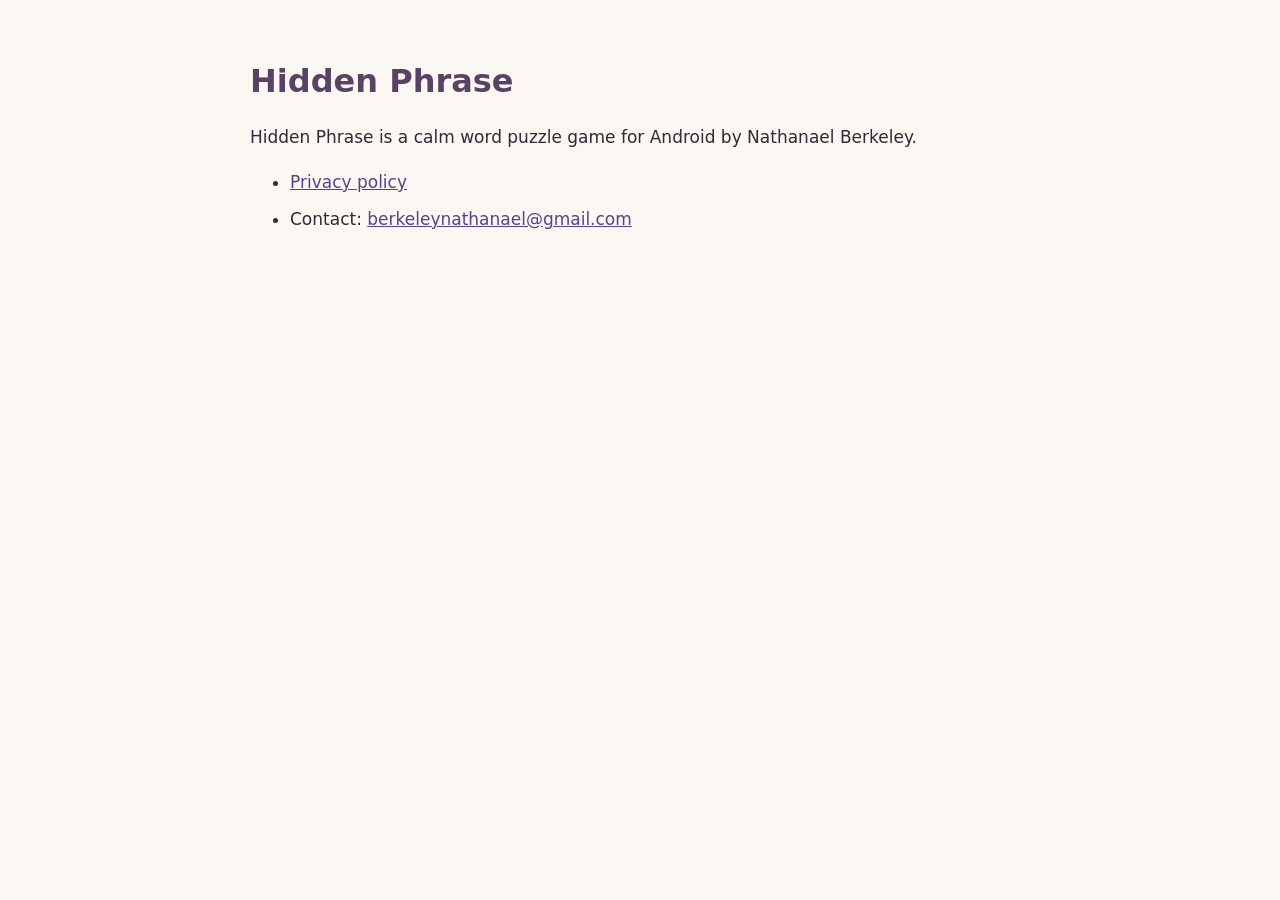
==== index.html @ d9e30f46 "Add files via upload" ====
<!doctype html><html lang="en"><head><meta charset="utf-8"><meta name="viewport" content="width=device-width,initial-scale=1"><title>Hidden Phrase</title><style>body{margin:0;background:#fbf8f3;color:#302936;font:17px/1.65 system-ui,sans-serif}main{max-width:780px;margin:auto;padding:40px 24px 64px}h1{line-height:1.25;color:#594264;font-size:2rem}a{color:#59418b;text-decoration:underline;overflow-wrap:anywhere}a:focus-visible{outline:3px solid #865da8;outline-offset:4px}li{margin-bottom:.55rem}</style></head><body><main><h1>Hidden Phrase</h1>
<p>Hidden Phrase is a calm word puzzle game for Android by Nathanael Berkeley.</p>
<ul><li><a href="privacy.html">Privacy policy</a></li><li>Contact: <a href="mailto:berkeleynathanael@gmail.com">berkeleynathanael@gmail.com</a></li></ul>
</main></body></html>
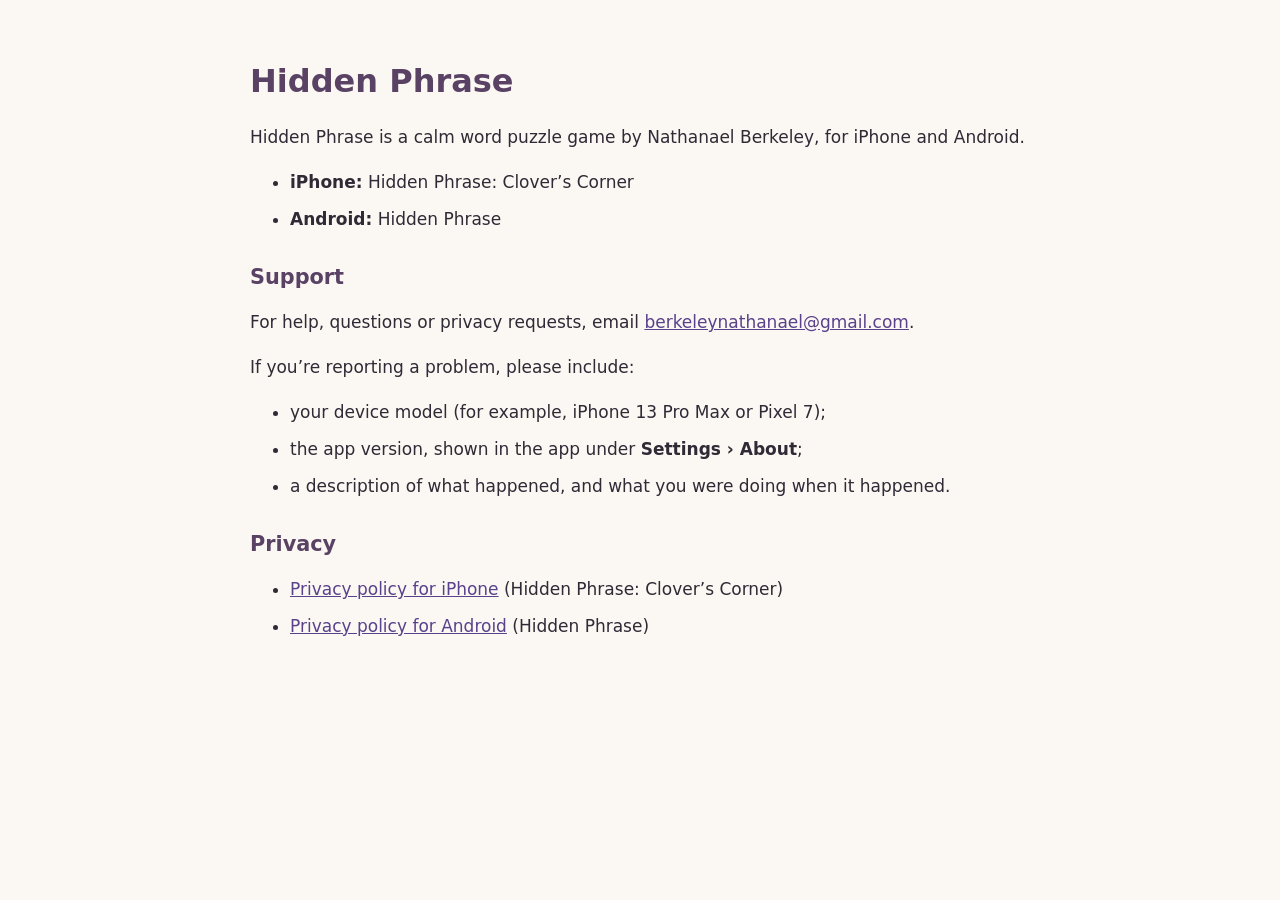
==== commit 60782035: "Add files via upload" ====
--- a/index.html
+++ b/index.html
@@ -1,4 +1,10 @@
-<!doctype html><html lang="en"><head><meta charset="utf-8"><meta name="viewport" content="width=device-width,initial-scale=1"><title>Hidden Phrase</title><style>body{margin:0;background:#fbf8f3;color:#302936;font:17px/1.65 system-ui,sans-serif}main{max-width:780px;margin:auto;padding:40px 24px 64px}h1{line-height:1.25;color:#594264;font-size:2rem}a{color:#59418b;text-decoration:underline;overflow-wrap:anywhere}a:focus-visible{outline:3px solid #865da8;outline-offset:4px}li{margin-bottom:.55rem}</style></head><body><main><h1>Hidden Phrase</h1>
-<p>Hidden Phrase is a calm word puzzle game for Android by Nathanael Berkeley.</p>
-<ul><li><a href="privacy.html">Privacy policy</a></li><li>Contact: <a href="mailto:berkeleynathanael@gmail.com">berkeleynathanael@gmail.com</a></li></ul>
+<!doctype html><html lang="en"><head><meta charset="utf-8"><meta name="viewport" content="width=device-width,initial-scale=1"><title>Hidden Phrase · Support</title><style>body{margin:0;background:#fbf8f3;color:#302936;font:17px/1.65 system-ui,sans-serif}main{max-width:780px;margin:auto;padding:40px 24px 64px}h1,h2{line-height:1.25;color:#594264}h1{font-size:2rem}h2{font-size:1.3rem;margin-top:2rem}a{color:#59418b;text-decoration:underline;overflow-wrap:anywhere}a:focus-visible{outline:3px solid #865da8;outline-offset:4px}li{margin-bottom:.55rem}</style></head><body><main><h1>Hidden Phrase</h1>
+<p>Hidden Phrase is a calm word puzzle game by Nathanael Berkeley, for iPhone and Android.</p>
+<ul><li><strong>iPhone:</strong> Hidden Phrase: Clover’s Corner</li><li><strong>Android:</strong> Hidden Phrase</li></ul>
+<h2>Support</h2>
+<p>For help, questions or privacy requests, email <a href="mailto:berkeleynathanael@gmail.com?subject=Hidden%20Phrase%20support">berkeleynathanael@gmail.com</a>.</p>
+<p>If you’re reporting a problem, please include:</p>
+<ul><li>your device model (for example, iPhone 13 Pro Max or Pixel 7);</li><li>the app version, shown in the app under <strong>Settings › About</strong>;</li><li>a description of what happened, and what you were doing when it happened.</li></ul>
+<h2>Privacy</h2>
+<ul><li><a href="privacy-ios.html">Privacy policy for iPhone</a> (Hidden Phrase: Clover’s Corner)</li><li><a href="privacy.html">Privacy policy for Android</a> (Hidden Phrase)</li></ul>
 </main></body></html>
